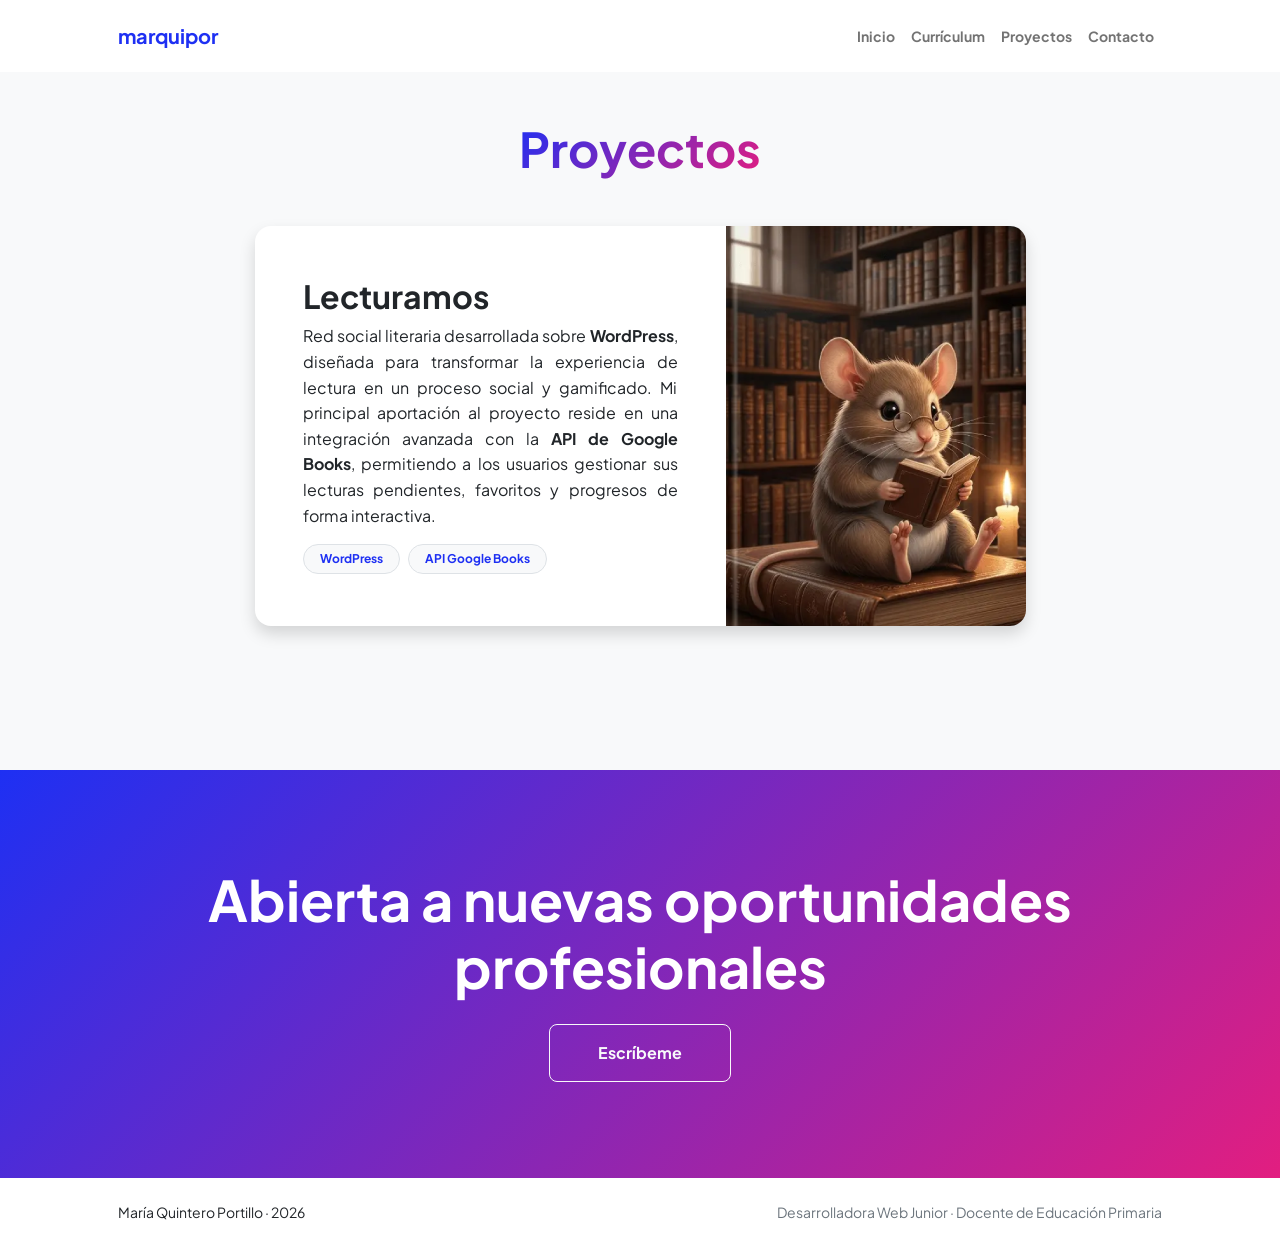
==== projects.html @ 8b280217 "Initial commit First functional version of my personal portfolio. Includes Home, Resume, Projects, a" ====
<!DOCTYPE html>
<html lang="en">
    <head>
        <meta charset="utf-8" />
        <meta name="viewport" content="width=device-width, initial-scale=1, shrink-to-fit=no" />
        <meta name="description" content="" />
        <meta name="author" content="" />
        <title>marquipor | Desarrolladora Web y Docente STEAM</title>
        <!-- Favicon-->
        <link rel="icon" type="image/x-icon" href="assets/journal-code.svg" />
        <!-- Custom Google font-->
        <link rel="preconnect" href="https://fonts.googleapis.com" />
        <link rel="preconnect" href="https://fonts.gstatic.com" crossorigin />
        <link href="https://fonts.googleapis.com/css2?family=Plus+Jakarta+Sans:wght@100;200;300;400;500;600;700;800;900&amp;display=swap" rel="stylesheet" />
        <!-- Bootstrap icons-->
        <link href="https://cdn.jsdelivr.net/npm/bootstrap-icons@1.8.1/font/bootstrap-icons.css" rel="stylesheet" />
        <!-- Core theme CSS (includes Bootstrap)-->
        <link href="css/styles.css" rel="stylesheet" />
    </head>
    <body class="d-flex flex-column h-100 bg-light">
        <main class="flex-shrink-0">
            <!-- Navigation-->
            <nav class="navbar navbar-expand-lg navbar-light bg-white py-3">
                <div class="container px-5">
                    <a class="navbar-brand" href="index.html"><span class="fw-bolder text-primary">marquipor</span></a>
                    <button class="navbar-toggler" type="button" data-bs-toggle="collapse" data-bs-target="#navbarSupportedContent" aria-controls="navbarSupportedContent" aria-expanded="false" aria-label="Toggle navigation"><span class="navbar-toggler-icon"></span></button>
                    <div class="collapse navbar-collapse" id="navbarSupportedContent">
                        <ul class="navbar-nav ms-auto mb-2 mb-lg-0 small fw-bolder">
                            <li class="nav-item"><a class="nav-link" href="index.html">Inicio</a></li>
                            <li class="nav-item"><a class="nav-link" href="resume.html">Currículum</a></li>
                            <li class="nav-item"><a class="nav-link" href="projects.html">Proyectos</a></li>
                            <li class="nav-item"><a class="nav-link" href="contact.html">Contacto</a></li>
                        </ul>
                    </div>
                </div>
            </nav>
            <!-- Projects Section-->
            <section class="py-5">
                <div class="container px-5 mb-5">
                    <div class="text-center mb-5">
                        <h1 class="display-5 fw-bolder mb-0"><span class="text-gradient d-inline">Proyectos</span></h1>
                    </div>
                    <div class="row gx-5 justify-content-center">
                        <div class="col-lg-11 col-xl-9 col-xxl-8">
                            <!-- Project Card 1-->
                            <div class="card overflow-hidden shadow rounded-4 border-0 mb-5">
                                <div class="card-body p-0">
                                    <div class="d-flex align-items-center">
                                        <div class="p-5">
                                            <h2 class="fw-bolder">
                                                <a href="https://lecturamos.com/" target="_blank" class="text-dark text-decoration-none link-primary">
                                                Lecturamos
                                                </a> 
                                            </h2>
                                       
                                            <p style="text-align: justify; line-height: 1.6;">
                                                Red social literaria desarrollada sobre <b>WordPress</b>, diseñada para transformar la experiencia de lectura en un proceso social y gamificado. Mi principal aportación al proyecto reside en una integración avanzada con la <b>API de Google Books</b>, permitiendo a los usuarios gestionar sus lecturas pendientes, favoritos y progresos de forma interactiva.
                                            </p>
                                      
                                            <div class="d-flex flex-wrap gap-2 mt-3">
                                                <span class="badge rounded-pill bg-light border border-primary-subtle text-primary px-3 py-2">WordPress</span>
                                                <span class="badge rounded-pill bg-light border border-primary-subtle text-primary px-3 py-2">API Google Books</span>
                                            </div>




                                        </div>
                                        <img class="img-fluid" src="assets/lecturamos.png"/>
                                    </div>
                                </div>
                            </div>
                        
                        </div>
                    </div>
                </div>
            </section>
            <!-- Call to action section-->
            <section class="py-5 bg-gradient-primary-to-secondary text-white">
                <div class="container px-5 my-5">
                    <div class="text-center">
                        <h2 class="display-4 fw-bolder mb-4">Abierta a nuevas oportunidades profesionales</h2>
                        <a class="btn btn-outline-light btn-lg px-5 py-3 fs-6 fw-bolder" href="contact.html">Escríbeme</a>
                    </div>
                </div>
            </section>
        </main>
        <!-- Footer-->
        <footer class="bg-white py-4 mt-auto">
                <div class="container px-5">
                    <div class="row align-items-center justify-content-between flex-column flex-sm-row">
                        <div class="col-auto"><div class="small m-0">María Quintero Portillo &middot; 2026</div></div>
                        <div class="col-auto">
                        <div class="col-auto">
                            <div class="small m-0 text-muted">
                                Desarrolladora Web Junior &middot; Docente de Educación Primaria
                            </div>
                        </div>
                        </div>
                    </div>
                </div>
            </footer>
        <!-- Bootstrap core JS-->
        <script src="https://cdn.jsdelivr.net/npm/bootstrap@5.2.3/dist/js/bootstrap.bundle.min.js"></script>
        <!-- Core theme JS-->
        <script src="js/scripts.js"></script>
    </body>
</html>
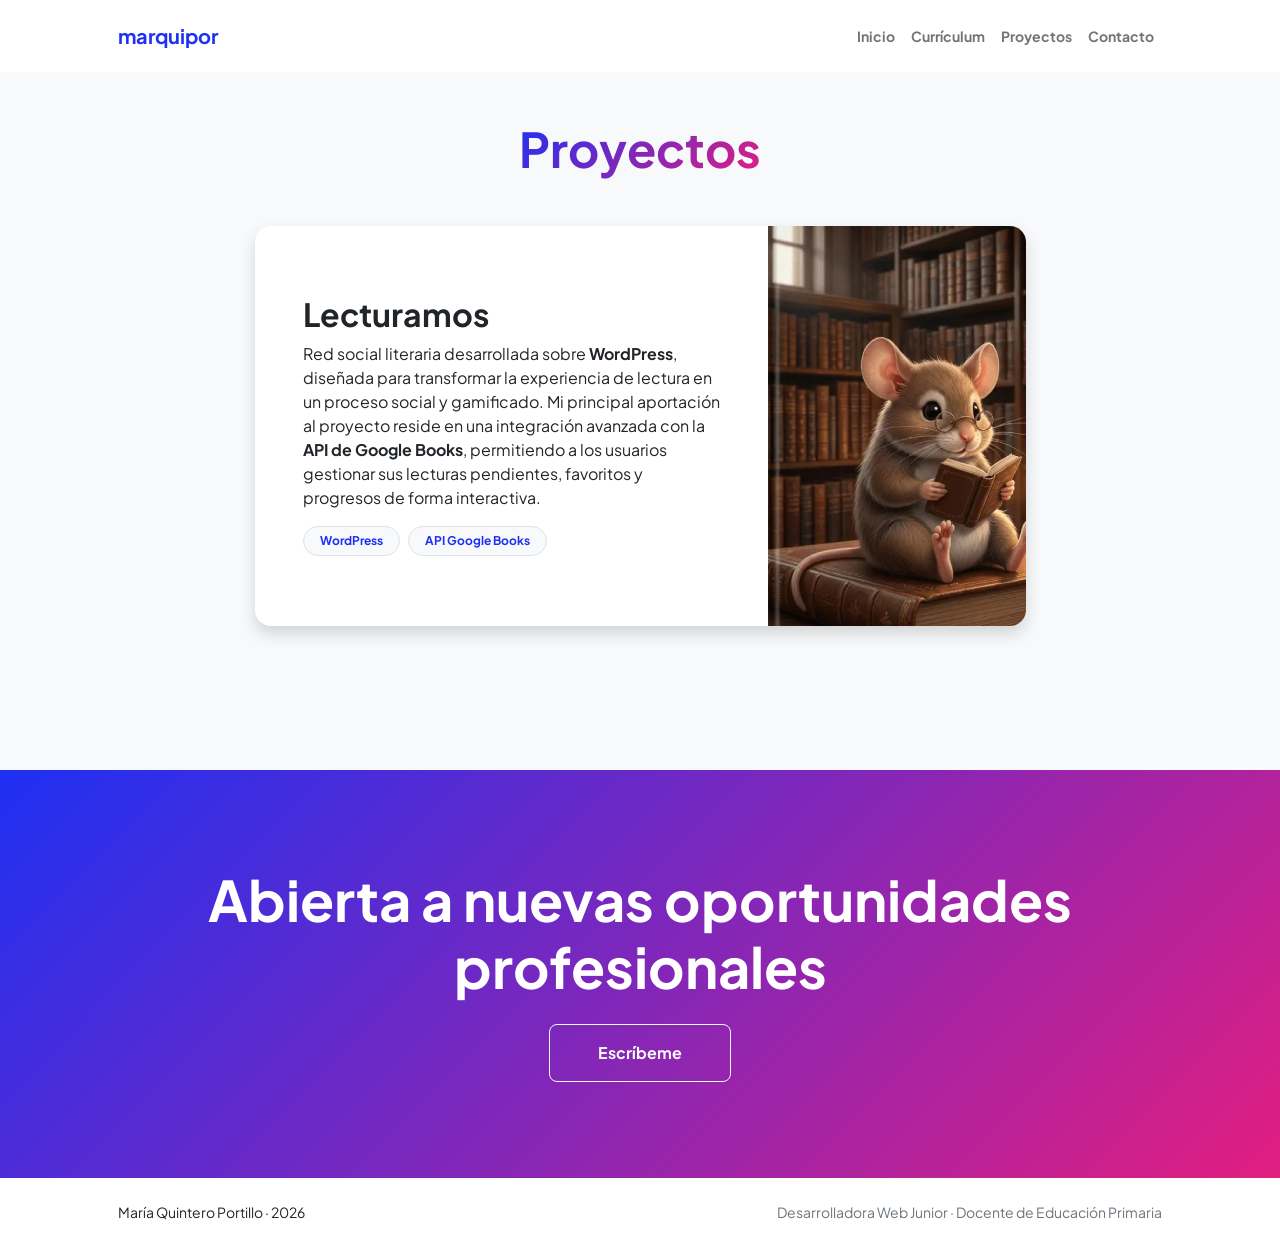
==== commit 55e33f49: "Refactor image element in projects.html Updated image element for 'Proyecto Lecturamos' with new cla" ====
--- a/projects.html
+++ b/projects.html
@@ -42,34 +42,32 @@
                     </div>
                     <div class="row gx-5 justify-content-center">
                         <div class="col-lg-11 col-xl-9 col-xxl-8">
-                            <!-- Project Card 1-->
+                            <!-- Project Card: lLecturamos-->
                             <div class="card overflow-hidden shadow rounded-4 border-0 mb-5">
                                 <div class="card-body p-0">
-                                    <div class="d-flex align-items-center">
-                                        <div class="p-5">
+                                    <div class="row g-0 align-items-center">
+                                        <div class="col-lg-8 p-5">
                                             <h2 class="fw-bolder">
                                                 <a href="https://lecturamos.com/" target="_blank" class="text-dark text-decoration-none link-primary">
-                                                Lecturamos
+                                                    Lecturamos
                                                 </a> 
                                             </h2>
-                                       
-                                            <p style="text-align: justify; line-height: 1.6;">
+                                            <p class="text-start text-sm-justify">
                                                 Red social literaria desarrollada sobre <b>WordPress</b>, diseñada para transformar la experiencia de lectura en un proceso social y gamificado. Mi principal aportación al proyecto reside en una integración avanzada con la <b>API de Google Books</b>, permitiendo a los usuarios gestionar sus lecturas pendientes, favoritos y progresos de forma interactiva.
                                             </p>
-                                      
                                             <div class="d-flex flex-wrap gap-2 mt-3">
                                                 <span class="badge rounded-pill bg-light border border-primary-subtle text-primary px-3 py-2">WordPress</span>
                                                 <span class="badge rounded-pill bg-light border border-primary-subtle text-primary px-3 py-2">API Google Books</span>
                                             </div>
-
-
-
-
                                         </div>
-                                        <img class="img-fluid" src="assets/lecturamos.png"/>
+                                        <div class="col-lg-4 text-center">
+                                            <img <class="img-fluid rounded-4 shadow-sm" src="assets/lecturamos.png" alt="Proyecto Lecturamos" />
+                                        </div>
                                     </div>
                                 </div>
                             </div>
+
+                            <!-- -Añadir futuras tarjetas -->
                         
                         </div>
                     </div>
@@ -87,19 +85,21 @@
         </main>
         <!-- Footer-->
         <footer class="bg-white py-4 mt-auto">
-                <div class="container px-5">
-                    <div class="row align-items-center justify-content-between flex-column flex-sm-row">
-                        <div class="col-auto"><div class="small m-0">María Quintero Portillo &middot; 2026</div></div>
-                        <div class="col-auto">
-                        <div class="col-auto">
-                            <div class="small m-0 text-muted">
-                                Desarrolladora Web Junior &middot; Docente de Educación Primaria
-                            </div>
-                        </div>
+            <div class="container px-5">
+                <div class="row align-items-center justify-content-between flex-column flex-sm-row text-center text-sm-start">
+                    <div class="col-auto">
+                        <div class="small m-0">María Quintero Portillo &middot; 2026</div>
+                    </div>
+                    <div class="col-auto">
+                        <div class="small m-0 text-muted">
+                            <span class="d-block d-sm-inline">Desarrolladora Web Junior</span> 
+                            <span class="d-none d-sm-inline">&middot;</span> 
+                            <span class="d-block d-sm-inline">Docente de Educación Primaria</span>
                         </div>
                     </div>
                 </div>
-            </footer>
+            </div>
+        </footer>
         <!-- Bootstrap core JS-->
         <script src="https://cdn.jsdelivr.net/npm/bootstrap@5.2.3/dist/js/bootstrap.bundle.min.js"></script>
         <!-- Core theme JS-->
